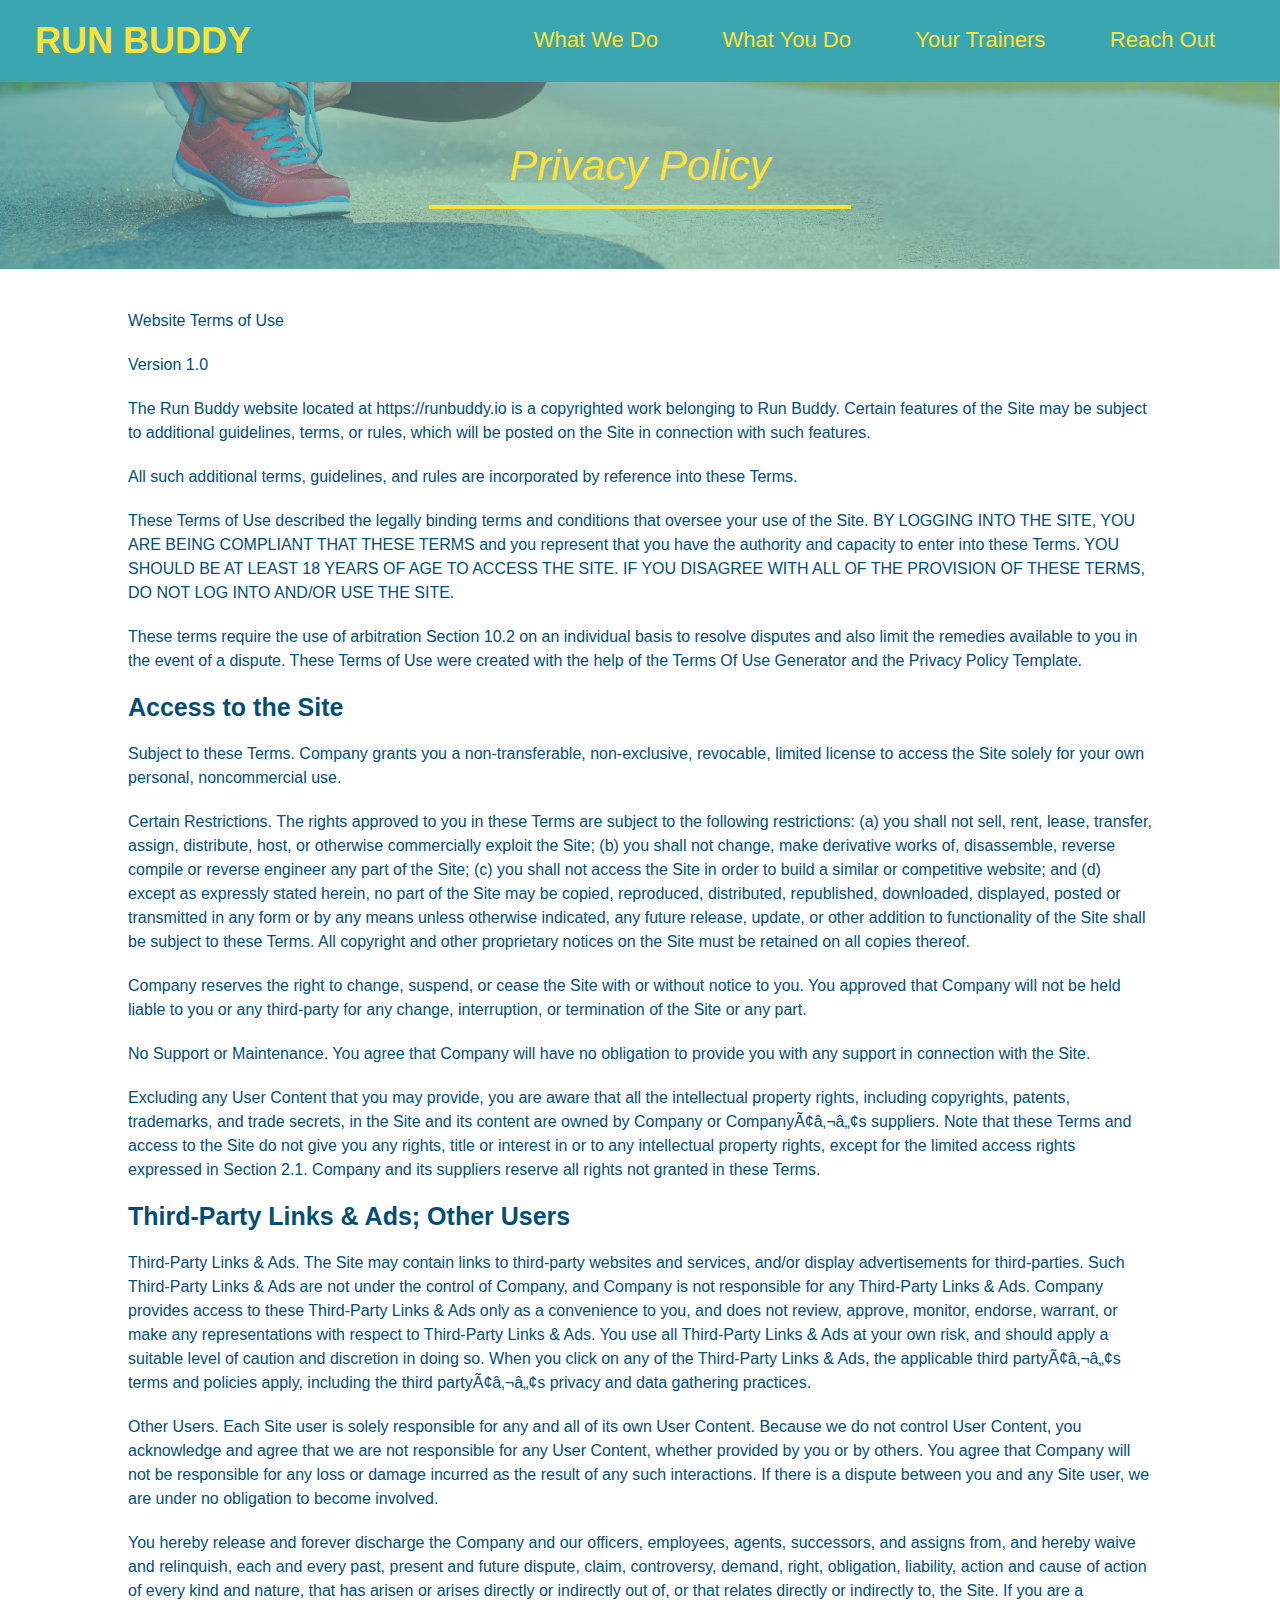
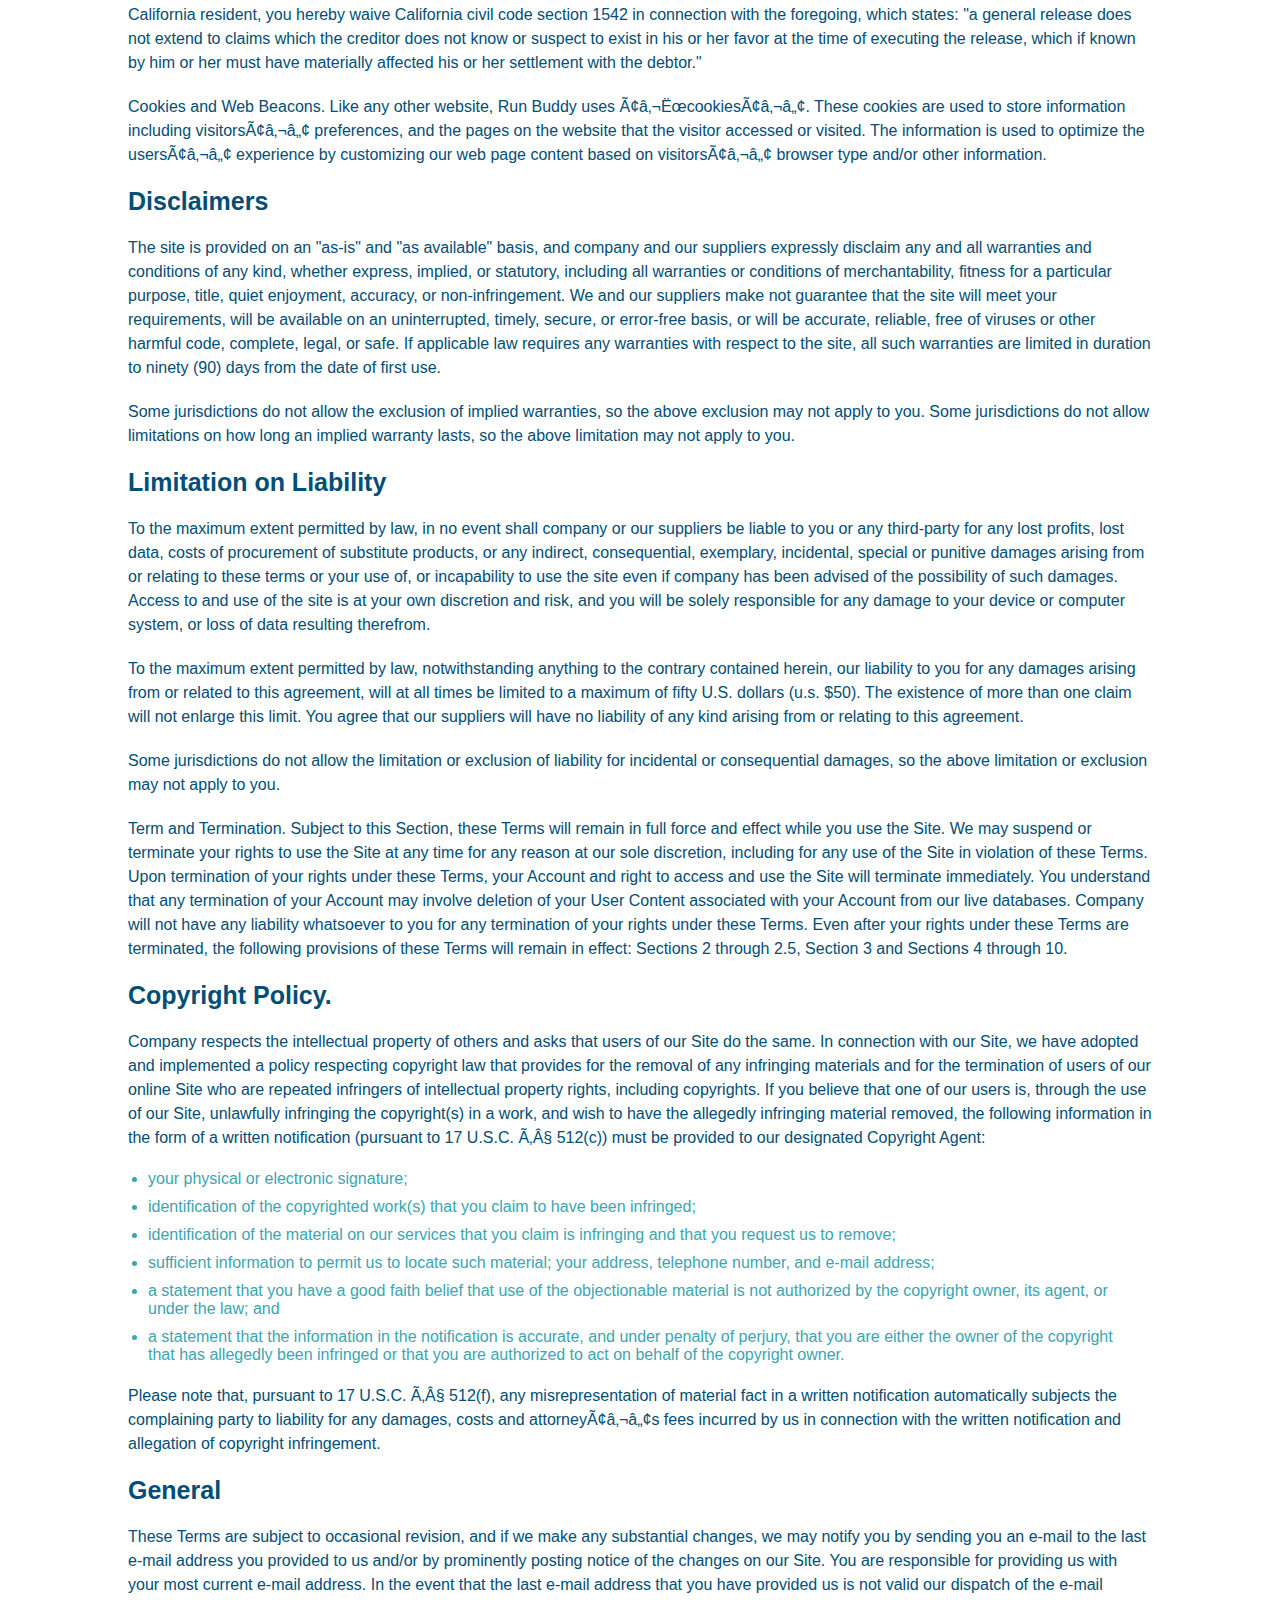
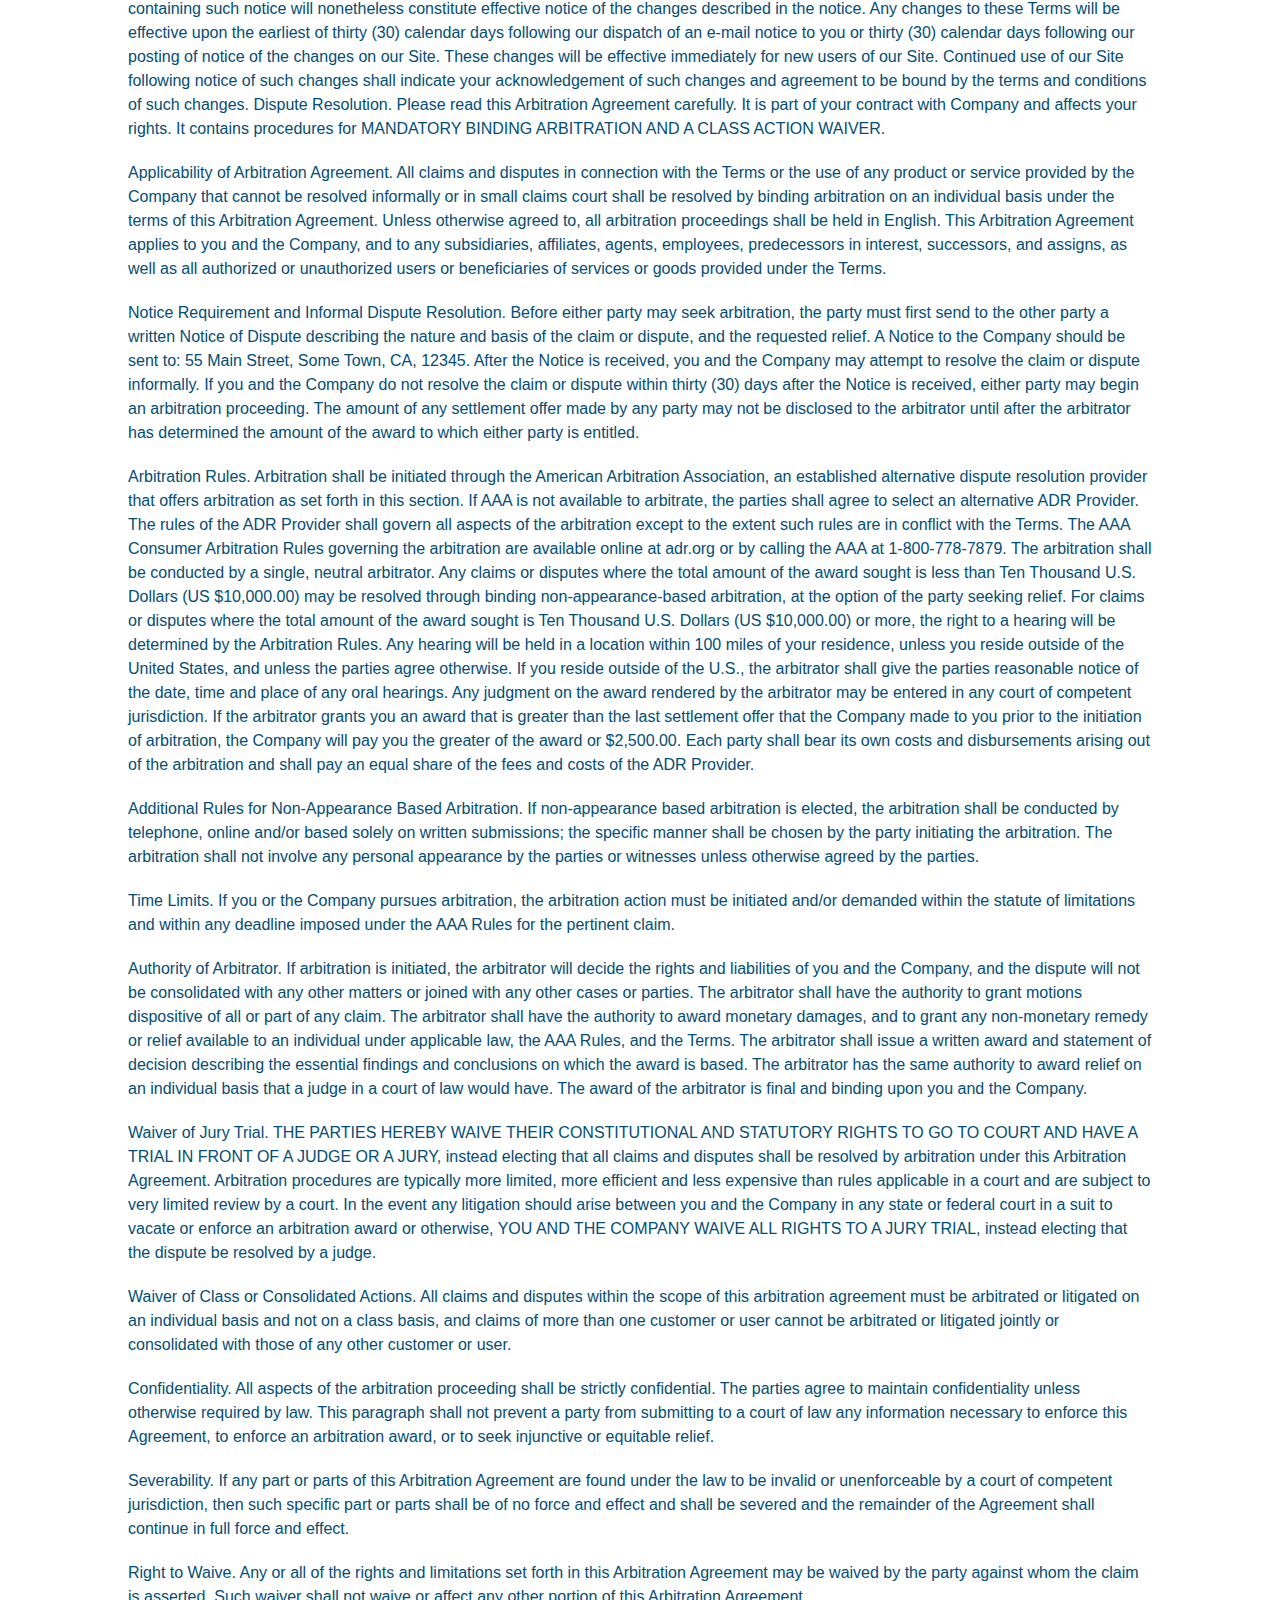
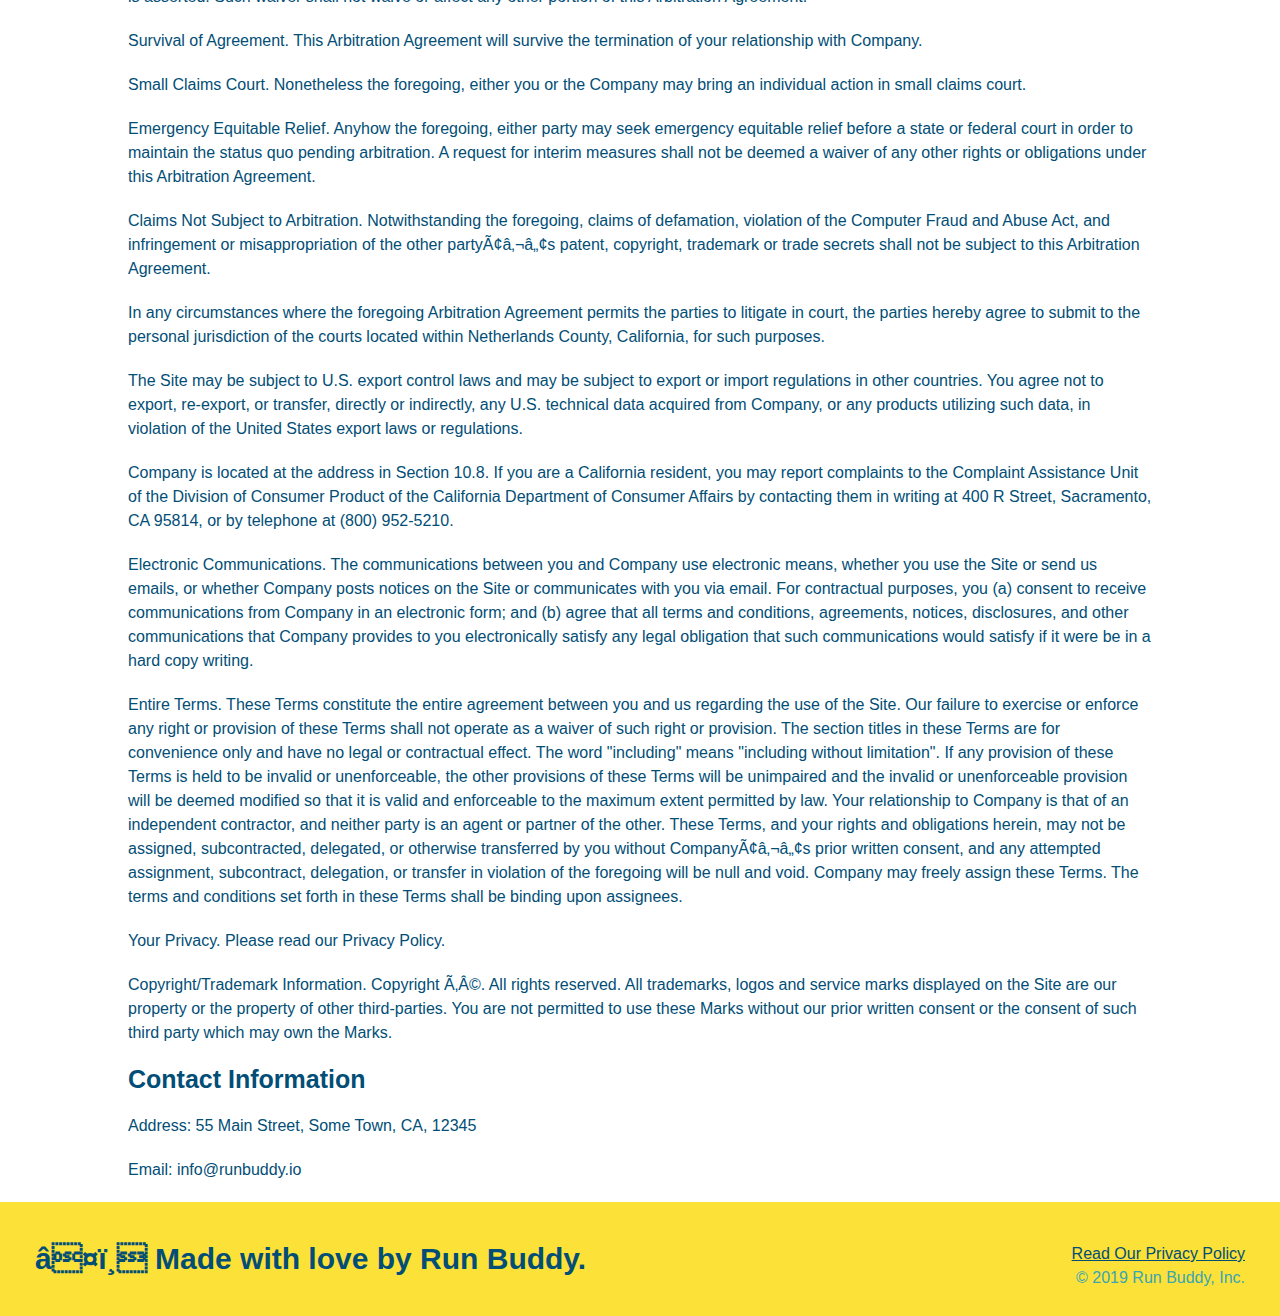
==== privacy-policy.html @ 669a6725 "privacy policy" ====
<!DOCTYPE html>
<html lang="en-us>
<head>
    <meta charset="UTF-8" />
    <link rel="stylesheet" href="./assets/css/style.css">

    <link rel="stylesheet" href="./assets/css/secondary-styles.css" />

    <title id="privacy-policy">Privacy Policy -Run Buddy</title>
</head>
<body>
    <header>
        <h1>
            <a href="/">RUN BUDDY</a>
        </h1>
        <nav>
            <!-- Unordered list Element-->
        <ul>
                <!--List item element.-->
            <li>
                <!-- Anchor element-->
                <a href="./index.html#what-we-do">What We Do</a>
            </li>
            <li
                ><a href="./index.html#what-you-do">What You Do</a>
            <li>
                <a href="./index.html#your-trainers">Your Trainers</a>
            </li>
            <li>
                <a href="./index.html#reach-out">Reach Out</a>
            </li>
        </ul>
        </nav>
    </header>
    <section class="hero">
        <h2 class="page-title">Privacy Policy</h2>
    </section>
    <article class="secondary-content">
        
      <p>
        Website Terms of Use
      </p>

      <p>
        Version 1.0
      </p>

      <p>
        The Run Buddy website located at https://runbuddy.io is a copyrighted work belonging to Run Buddy. Certain
        features of the Site may be subject to additional guidelines, terms, or rules, which will be posted on the Site
        in connection with such features.
      </p>

      <p>
        All such additional terms, guidelines, and rules are incorporated by reference into these Terms.
      </p>

      <p>
        These Terms of Use described the legally binding terms and conditions that oversee your use of the Site. BY
        LOGGING INTO THE SITE, YOU ARE BEING COMPLIANT THAT THESE TERMS and you represent that you have the authority
        and capacity to enter into these Terms. YOU SHOULD BE AT LEAST 18 YEARS OF AGE TO ACCESS THE SITE. IF YOU
        DISAGREE WITH ALL OF THE PROVISION OF THESE TERMS, DO NOT LOG INTO AND/OR USE THE SITE.
      </p>

      <p>
        These terms require the use of arbitration Section 10.2 on an individual basis to resolve disputes and also
        limit the remedies available to you in the event of a dispute. These Terms of Use were created with the help of
        the Terms Of Use Generator and the Privacy Policy Template.
      </p>

      <h3>
        Access to the Site
      </h3>

      <p>
        Subject to these Terms. Company grants you a non-transferable, non-exclusive, revocable, limited license to
        access the Site solely for your own personal, noncommercial use.
      </p>

      <p>
        Certain Restrictions. The rights approved to you in these Terms are subject to the following restrictions: (a)
        you shall not sell, rent, lease, transfer, assign, distribute, host, or otherwise commercially exploit the Site;
        (b) you shall not change, make derivative works of, disassemble, reverse compile or reverse engineer any part of
        the Site; (c) you shall not access the Site in order to build a similar or competitive website; and (d) except
        as expressly stated herein, no part of the Site may be copied, reproduced, distributed, republished, downloaded,
        displayed, posted or transmitted in any form or by any means unless otherwise indicated, any future release,
        update, or other addition to functionality of the Site shall be subject to these Terms. All copyright and other
        proprietary notices on the Site must be retained on all copies thereof.
      </p>

      <p>
        Company reserves the right to change, suspend, or cease the Site with or without notice to you. You approved
        that Company will not be held liable to you or any third-party for any change, interruption, or termination of
        the Site or any part.
      </p>

      <p>
        No Support or Maintenance. You agree that Company will have no obligation to provide you with any support in
        connection with the Site.
      </p>

      <p>
        Excluding any User Content that you may provide, you are aware that all the intellectual property rights,
        including copyrights, patents, trademarks, and trade secrets, in the Site and its content are owned by Company
        or Companyâ€™s suppliers. Note that these Terms and access to the Site do not give you any rights, title or
        interest in or to any intellectual property rights, except for the limited access rights expressed in Section
        2.1. Company and its suppliers reserve all rights not granted in these Terms.
      </p>

      <h3>
        Third-Party Links & Ads; Other Users
      </h3>

      <p>
        Third-Party Links & Ads. The Site may contain links to third-party websites and services, and/or display
        advertisements for third-parties. Such Third-Party Links & Ads are not under the control of Company, and Company
        is not responsible for any Third-Party Links & Ads. Company provides access to these Third-Party Links & Ads
        only as a convenience to you, and does not review, approve, monitor, endorse, warrant, or make any
        representations with respect to Third-Party Links & Ads. You use all Third-Party Links & Ads at your own risk,
        and should apply a suitable level of caution and discretion in doing so. When you click on any of the
        Third-Party Links & Ads, the applicable third partyâ€™s terms and policies apply, including the third partyâ€™s
        privacy and data gathering practices.
      </p>

      <p>
        Other Users. Each Site user is solely responsible for any and all of its own User Content. Because we do not
        control User Content, you acknowledge and agree that we are not responsible for any User Content, whether
        provided by you or by others. You agree that Company will not be responsible for any loss or damage incurred as
        the result of any such interactions. If there is a dispute between you and any Site user, we are under no
        obligation to become involved.
      </p>

      <p>
        You hereby release and forever discharge the Company and our officers, employees, agents, successors, and
        assigns from, and hereby waive and relinquish, each and every past, present and future dispute, claim,
        controversy, demand, right, obligation, liability, action and cause of action of every kind and nature, that has
        arisen or arises directly or indirectly out of, or that relates directly or indirectly to, the Site. If you are
        a California resident, you hereby waive California civil code section 1542 in connection with the foregoing,
        which states: "a general release does not extend to claims which the creditor does not know or suspect to exist
        in his or her favor at the time of executing the release, which if known by him or her must have materially
        affected his or her settlement with the debtor."
      </p>

      <p>
        Cookies and Web Beacons. Like any other website, Run Buddy uses â€˜cookiesâ€™. These cookies are used to store
        information including visitorsâ€™ preferences, and the pages on the website that the visitor accessed or visited.
        The information is used to optimize the usersâ€™ experience by customizing our web page content based on visitorsâ€™
        browser type and/or other information.
      </p>

      <h3>
        Disclaimers
      </h3>

      <p>
        The site is provided on an "as-is" and "as available" basis, and company and our suppliers expressly disclaim
        any and all warranties and conditions of any kind, whether express, implied, or statutory, including all
        warranties or conditions of merchantability, fitness for a particular purpose, title, quiet enjoyment, accuracy,
        or non-infringement. We and our suppliers make not guarantee that the site will meet your requirements, will be
        available on an uninterrupted, timely, secure, or error-free basis, or will be accurate, reliable, free of
        viruses or other harmful code, complete, legal, or safe. If applicable law requires any warranties with respect
        to the site, all such warranties are limited in duration to ninety (90) days from the date of first use.
      </p>

      <p>
        Some jurisdictions do not allow the exclusion of implied warranties, so the above exclusion may not apply to
        you. Some jurisdictions do not allow limitations on how long an implied warranty lasts, so the above limitation
        may not apply to you.
      </p>

      <h3>
        Limitation on Liability
      </h3>

      <p>
        To the maximum extent permitted by law, in no event shall company or our suppliers be liable to you or any
        third-party for any lost profits, lost data, costs of procurement of substitute products, or any indirect,
        consequential, exemplary, incidental, special or punitive damages arising from or relating to these terms or
        your use of, or incapability to use the site even if company has been advised of the possibility of such
        damages. Access to and use of the site is at your own discretion and risk, and you will be solely responsible
        for any damage to your device or computer system, or loss of data resulting therefrom.
      </p>

      <p>
        To the maximum extent permitted by law, notwithstanding anything to the contrary contained herein, our liability
        to you for any damages arising from or related to this agreement, will at all times be limited to a maximum of
        fifty U.S. dollars (u.s. $50). The existence of more than one claim will not enlarge this limit. You agree that
        our suppliers will have no liability of any kind arising from or relating to this agreement.
      </p>

      <p>
        Some jurisdictions do not allow the limitation or exclusion of liability for incidental or consequential
        damages, so the above limitation or exclusion may not apply to you.
      </p>

      <p>
        Term and Termination. Subject to this Section, these Terms will remain in full force and effect while you use
        the Site. We may suspend or terminate your rights to use the Site at any time for any reason at our sole
        discretion, including for any use of the Site in violation of these Terms. Upon termination of your rights under
        these Terms, your Account and right to access and use the Site will terminate immediately. You understand that
        any termination of your Account may involve deletion of your User Content associated with your Account from our
        live databases. Company will not have any liability whatsoever to you for any termination of your rights under
        these Terms. Even after your rights under these Terms are terminated, the following provisions of these Terms
        will remain in effect: Sections 2 through 2.5, Section 3 and Sections 4 through 10.
      </p>

      <h3>
        Copyright Policy.
      </h3>

      <p>
        Company respects the intellectual property of others and asks that users of our Site do the same. In connection
        with our Site, we have adopted and implemented a policy respecting copyright law that provides for the removal
        of any infringing materials and for the termination of users of our online Site who are repeated infringers of
        intellectual property rights, including copyrights. If you believe that one of our users is, through the use of
        our Site, unlawfully infringing the copyright(s) in a work, and wish to have the allegedly infringing material
        removed, the following information in the form of a written notification (pursuant to 17 U.S.C. Â§ 512(c)) must
        be provided to our designated Copyright Agent:
      </p>

      <ul>
        <li>
          your physical or electronic signature;
        </li>
        <li>
          identification of the copyrighted work(s) that you claim to have been infringed;
        </li>
        <li>
          identification of the material on our services that you claim is infringing and that you request us to remove;
        </li>
        <li>
          sufficient information to permit us to locate such material; your address, telephone number, and e-mail
          address;
        </li>
        <li>
          a statement that you have a good faith belief that use of the objectionable material is not authorized by the
          copyright owner, its agent, or under the law; and
        </li>
        <li>
          a statement that the information in the notification is accurate, and under penalty of perjury, that you are
          either the owner of the copyright that has allegedly been infringed or that you are authorized to act on
          behalf of the copyright owner.
        </li>
      </ul>

      <p>
        Please note that, pursuant to 17 U.S.C. Â§ 512(f), any misrepresentation of material fact in a written
        notification automatically subjects the complaining party to liability for any damages, costs and attorneyâ€™s
        fees incurred by us in connection with the written notification and allegation of copyright infringement.
      </p>

      <h3>
        General
      </h3>

      <p>
        These Terms are subject to occasional revision, and if we make any substantial changes, we may notify you by
        sending you an e-mail to the last e-mail address you provided to us and/or by prominently posting notice of the
        changes on our Site. You are responsible for providing us with your most current e-mail address. In the event
        that the last e-mail address that you have provided us is not valid our dispatch of the e-mail containing such
        notice will nonetheless constitute effective notice of the changes described in the notice. Any changes to these
        Terms will be effective upon the earliest of thirty (30) calendar days following our dispatch of an e-mail
        notice to you or thirty (30) calendar days following our posting of notice of the changes on our Site. These
        changes will be effective immediately for new users of our Site. Continued use of our Site following notice of
        such changes shall indicate your acknowledgement of such changes and agreement to be bound by the terms and
        conditions of such changes. Dispute Resolution. Please read this Arbitration Agreement carefully. It is part of
        your contract with Company and affects your rights. It contains procedures for MANDATORY BINDING ARBITRATION AND
        A CLASS ACTION WAIVER.
      </p>

      <p>
        Applicability of Arbitration Agreement. All claims and disputes in connection with the Terms or the use of any
        product or service provided by the Company that cannot be resolved informally or in small claims court shall be
        resolved by binding arbitration on an individual basis under the terms of this Arbitration Agreement. Unless
        otherwise agreed to, all arbitration proceedings shall be held in English. This Arbitration Agreement applies to
        you and the Company, and to any subsidiaries, affiliates, agents, employees, predecessors in interest,
        successors, and assigns, as well as all authorized or unauthorized users or beneficiaries of services or goods
        provided under the Terms.
      </p>

      <p>
        Notice Requirement and Informal Dispute Resolution. Before either party may seek arbitration, the party must
        first send to the other party a written Notice of Dispute describing the nature and basis of the claim or
        dispute, and the requested relief. A Notice to the Company should be sent to: 55 Main Street, Some Town, CA,
        12345. After the Notice is received, you and the Company may attempt to resolve the claim or dispute informally.
        If you and the Company do not resolve the claim or dispute within thirty (30) days after the Notice is received,
        either party may begin an arbitration proceeding. The amount of any settlement offer made by any party may not
        be disclosed to the arbitrator until after the arbitrator has determined the amount of the award to which either
        party is entitled.
      </p>

      <p>
        Arbitration Rules. Arbitration shall be initiated through the American Arbitration Association, an established
        alternative dispute resolution provider that offers arbitration as set forth in this section. If AAA is not
        available to arbitrate, the parties shall agree to select an alternative ADR Provider. The rules of the ADR
        Provider shall govern all aspects of the arbitration except to the extent such rules are in conflict with the
        Terms. The AAA Consumer Arbitration Rules governing the arbitration are available online at adr.org or by
        calling the AAA at 1-800-778-7879. The arbitration shall be conducted by a single, neutral arbitrator. Any
        claims or disputes where the total amount of the award sought is less than Ten Thousand U.S. Dollars (US
        $10,000.00) may be resolved through binding non-appearance-based arbitration, at the option of the party seeking
        relief. For claims or disputes where the total amount of the award sought is Ten Thousand U.S. Dollars (US
        $10,000.00) or more, the right to a hearing will be determined by the Arbitration Rules. Any hearing will be
        held in a location within 100 miles of your residence, unless you reside outside of the United States, and
        unless the parties agree otherwise. If you reside outside of the U.S., the arbitrator shall give the parties
        reasonable notice of the date, time and place of any oral hearings. Any judgment on the award rendered by the
        arbitrator may be entered in any court of competent jurisdiction. If the arbitrator grants you an award that is
        greater than the last settlement offer that the Company made to you prior to the initiation of arbitration, the
        Company will pay you the greater of the award or $2,500.00. Each party shall bear its own costs and
        disbursements arising out of the arbitration and shall pay an equal share of the fees and costs of the ADR
        Provider.
      </p>

      <p>
        Additional Rules for Non-Appearance Based Arbitration. If non-appearance based arbitration is elected, the
        arbitration shall be conducted by telephone, online and/or based solely on written submissions; the specific
        manner shall be chosen by the party initiating the arbitration. The arbitration shall not involve any personal
        appearance by the parties or witnesses unless otherwise agreed by the parties.
      </p>

      <p>
        Time Limits. If you or the Company pursues arbitration, the arbitration action must be initiated and/or demanded
        within the statute of limitations and within any deadline imposed under the AAA Rules for the pertinent claim.
      </p>

      <p>
        Authority of Arbitrator. If arbitration is initiated, the arbitrator will decide the rights and liabilities of
        you and the Company, and the dispute will not be consolidated with any other matters or joined with any other
        cases or parties. The arbitrator shall have the authority to grant motions dispositive of all or part of any
        claim. The arbitrator shall have the authority to award monetary damages, and to grant any non-monetary remedy
        or relief available to an individual under applicable law, the AAA Rules, and the Terms. The arbitrator shall
        issue a written award and statement of decision describing the essential findings and conclusions on which the
        award is based. The arbitrator has the same authority to award relief on an individual basis that a judge in a
        court of law would have. The award of the arbitrator is final and binding upon you and the Company.
      </p>

      <p>
        Waiver of Jury Trial. THE PARTIES HEREBY WAIVE THEIR CONSTITUTIONAL AND STATUTORY RIGHTS TO GO TO COURT AND HAVE
        A TRIAL IN FRONT OF A JUDGE OR A JURY, instead electing that all claims and disputes shall be resolved by
        arbitration under this Arbitration Agreement. Arbitration procedures are typically more limited, more efficient
        and less expensive than rules applicable in a court and are subject to very limited review by a court. In the
        event any litigation should arise between you and the Company in any state or federal court in a suit to vacate
        or enforce an arbitration award or otherwise, YOU AND THE COMPANY WAIVE ALL RIGHTS TO A JURY TRIAL, instead
        electing that the dispute be resolved by a judge.
      </p>

      <p>
        Waiver of Class or Consolidated Actions. All claims and disputes within the scope of this arbitration agreement
        must be arbitrated or litigated on an individual basis and not on a class basis, and claims of more than one
        customer or user cannot be arbitrated or litigated jointly or consolidated with those of any other customer or
        user.
      </p>

      <p>
        Confidentiality. All aspects of the arbitration proceeding shall be strictly confidential. The parties agree to
        maintain confidentiality unless otherwise required by law. This paragraph shall not prevent a party from
        submitting to a court of law any information necessary to enforce this Agreement, to enforce an arbitration
        award, or to seek injunctive or equitable relief.
      </p>

      <p>
        Severability. If any part or parts of this Arbitration Agreement are found under the law to be invalid or
        unenforceable by a court of competent jurisdiction, then such specific part or parts shall be of no force and
        effect and shall be severed and the remainder of the Agreement shall continue in full force and effect.
      </p>

      <p>
        Right to Waive. Any or all of the rights and limitations set forth in this Arbitration Agreement may be waived
        by the party against whom the claim is asserted. Such waiver shall not waive or affect any other portion of this
        Arbitration Agreement.
      </p>

      <p>
        Survival of Agreement. This Arbitration Agreement will survive the termination of your relationship with
        Company.
      </p>

      <p>
        Small Claims Court. Nonetheless the foregoing, either you or the Company may bring an individual action in small
        claims court.
      </p>

      <p>
        Emergency Equitable Relief. Anyhow the foregoing, either party may seek emergency equitable relief before a
        state or federal court in order to maintain the status quo pending arbitration. A request for interim measures
        shall not be deemed a waiver of any other rights or obligations under this Arbitration Agreement.
      </p>

      <p>
        Claims Not Subject to Arbitration. Notwithstanding the foregoing, claims of defamation, violation of the
        Computer Fraud and Abuse Act, and infringement or misappropriation of the other partyâ€™s patent, copyright,
        trademark or trade secrets shall not be subject to this Arbitration Agreement.
      </p>

      <p>
        In any circumstances where the foregoing Arbitration Agreement permits the parties to litigate in court, the
        parties hereby agree to submit to the personal jurisdiction of the courts located within Netherlands County,
        California, for such purposes.
      </p>

      <p>
        The Site may be subject to U.S. export control laws and may be subject to export or import regulations in other
        countries. You agree not to export, re-export, or transfer, directly or indirectly, any U.S. technical data
        acquired from Company, or any products utilizing such data, in violation of the United States export laws or
        regulations.
      </p>

      <p>
        Company is located at the address in Section 10.8. If you are a California resident, you may report complaints
        to the Complaint Assistance Unit of the Division of Consumer Product of the California Department of Consumer
        Affairs by contacting them in writing at 400 R Street, Sacramento, CA 95814, or by telephone at (800) 952-5210.
      </p>

      <p>
        Electronic Communications. The communications between you and Company use electronic means, whether you use the
        Site or send us emails, or whether Company posts notices on the Site or communicates with you via email. For
        contractual purposes, you (a) consent to receive communications from Company in an electronic form; and (b)
        agree that all terms and conditions, agreements, notices, disclosures, and other communications that Company
        provides to you electronically satisfy any legal obligation that such communications would satisfy if it were be
        in a hard copy writing.
      </p>

      <p>
        Entire Terms. These Terms constitute the entire agreement between you and us regarding the use of the Site. Our
        failure to exercise or enforce any right or provision of these Terms shall not operate as a waiver of such right
        or provision. The section titles in these Terms are for convenience only and have no legal or contractual
        effect. The word "including" means "including without limitation". If any provision of these Terms is held to be
        invalid or unenforceable, the other provisions of these Terms will be unimpaired and the invalid or
        unenforceable provision will be deemed modified so that it is valid and enforceable to the maximum extent
        permitted by law. Your relationship to Company is that of an independent contractor, and neither party is an
        agent or partner of the other. These Terms, and your rights and obligations herein, may not be assigned,
        subcontracted, delegated, or otherwise transferred by you without Companyâ€™s prior written consent, and any
        attempted assignment, subcontract, delegation, or transfer in violation of the foregoing will be null and void.
        Company may freely assign these Terms. The terms and conditions set forth in these Terms shall be binding upon
        assignees.
      </p>

      <p>
        Your Privacy. Please read our Privacy Policy.
      </p>

      <p>
        Copyright/Trademark Information. Copyright Â©. All rights reserved. All trademarks, logos and service marks
        displayed on the Site are our property or the property of other third-parties. You are not permitted to use
        these Marks without our prior written consent or the consent of such third party which may own the Marks.
      </p>

      <h3>
        Contact Information
      </h3>

      <p>
        Address: 55 Main Street, Some Town, CA, 12345
      </p>

      <p>
        Email: info@runbuddy.io
      </p>


    </article>

 <!--footer-->
    <footer>
        <h2>❤️ Made with love by Run Buddy.</h2>
        <div>
            <a href="privacy-policy.html">Read Our Privacy Policy</a><br />
            &copy; 2019 Run Buddy, Inc.
        </div>
    </footer>
</body>
</html>
---- assets/css/style.css ----
* {
    margin: 0;
    padding: 0;
    box-sizing: border-box;
}
body {
    /* more on this crazy alphanumerical value in a minute! */
    color: #39a6b2;
    font-family: Arial, Helvetica, sans-serif;
    }
    /* apply styles to <header> */
header {
        padding: 20px 35px;
        background-color: #39a6b2;
    }
header h1 {
    font-weight: bold;
    font-size: 36px;
    color: #fce138;
    margin: 0;
    display: inline;
}
header a {
    text-decoration: none;
    color: #fce138;
}
header nav {
    float: right;
    margin: 7px 0;
}
header nav ul li {
    display: inline;
}
header nav ul li a {
    margin: 0 30px;
    font-weight: lighter;
    font-size: 22px;
}
footer {
    background: #fce138;
    width: 100%;
    padding: 40px 35px;
}
footer h2 {
    display: inline;
    color: #024e76;
    font-size: 30px;
    margin: 0;
}
footer div {
    float: right;
    line-height: 1.5;
    text-align: right;
}
footer a {
    color: #024e76;
}
section {
    padding: 60px;
}
/* Hero Style Start */
.hero {
    background-image: url("../images/hero-bg.jpg");
    height: 600px;
    background-size: cover;
    background-position: center;
    position: relative;
    }
/* Hero Style End */
/*Hero Form Start */
.hero-form {
    background-color: #fce138;
    padding: 20px;
    width: 500px;
    color: #024e76;
    border-style: solid;
    border-width: 3px;
    border-color: #024e76;
    position:absolute;
    bottom: 120px;
    right: 140px;
}
.hero form h3 {
    font-size: 24px;
    margin: 0;
}
.hero-form p {
    margin: 5px 0 15px 0;
}
.form-input {
    border: 1px solid #024e76;
    display: block;
    padding: 7px 15px;
    font-size: 16px;
    color: #024e76;
    width: 100%;
    margin-bottom: 15px;
}
.hero-form label {
    margin: 0 5px;
}
.hero-form button {
    color: #fce138;
    background-color: #024e76;
    border: none;
    padding: 10px 20px;
    font-size: 16px;
}
/* Hero Styles end */
.intro {
    text-align: center;
}

.intro p {
    line-height: 1.7;
    color: #39a6b2;
    width: 80%;
    font-size: 20px;
    margin: 0 auto;
}
.steps {
    text-align: center;
    background: #fce138;
}
.section-title {
    font-size: 55px;
    color: #024e76;
    margin-bottom: 35px;
    padding: 0 100px 20px 100px;
    display: inline-block;
    border-bottom: 3px solid;
}
.primary-border {
    border-color: #fce138;
}
.secondary-border {
    border-color: #39a6b2;
}
.steps div {
    margin-bottom: 80px;
}
.steps img {
    width: 15%;
    margin: 10px 0;
}
.steps h3 {
    color: #024e76;
    font-size: 46px;
    margin-top: 10px;
}
.steps p {
    color: #39a6b2;
    font-size: 23px;
}
.steps span {
    font-size: 38px;
}
/*trainer styles*/
.trainers {
    text-align: center;
}
.trainer {
    width: 900px;
    margin: 0 auto 30px auto;
    background: #024e76;
    color: #fce138;
    overflow: auto;
}
.trainer img {
    width: 35%;
    float: left;
}
.trainer-bio {
    padding: 35px;
    float: left;
    width: 65%;
}
.text-left {
    text-align: left;
}
.text-right {
    text-align: right;
}
.trainer-bio h3 {
    font-size: 32px;
    margin-bottom: 8px;
}
.trainer-bio h4 {
    font-weight: lighter;
    font-size: 26px;
    margin-bottom: 25px;
}
.trainer-bio p {
    font-size: 17px;
    line-height: 1.3;
}
/*reach out section*/
.contact {
    text-align: center;
    background: #024e76;
}
.contact h2 {
   color:#fce138;
}
/* iframe styling */
.contact-info iframe {
    width: 400px;
    height: 400px;
}
.contact-info div {
    width: 410px;
    display: inline-block;
    vertical-align: top;
    text-align: left;
    margin: 30px 0 0 60px;
    color: white;
}
.contact-info h3 {
    color: #fce138;
    font-size: 32px;
}
.contact-info p, .contact-info address {
    margin: 20px 0;
    line-height: 1.5;
    font-size: 20px;
    font-style: normal;
}
.contact-info a {
    color: #fce138;
}
---- assets/css/secondary-styles.css ----
.hero {
    background-position: bottom;
    height: auto;
    text-align: center;
    margin-bottom: 40px;
}
.page-title {
    color: #fce138;
    display: inline-block;
    border-bottom: 4px solid #fce138;
    padding: 0 80px 15px 80px;
    font-weight: normal;
    font-size: 42px;
    font-style: italic;
}
.secondary-content {
    width: 80%;
    margin: 0 auto;
    color: #024e76;
}
.secondary-content h3 {
    font-size: 25px;
    margin: 20px 0;
}
.secondary-content p {
    font-size: 16px;
    line-height: 1.5;
    margin: 20px 0;
}
.secondary-content ul{
    margin: 15px 20px;
}
.secondary-content li {
    color: #39a6b2;
    margin: 10px 0;
}
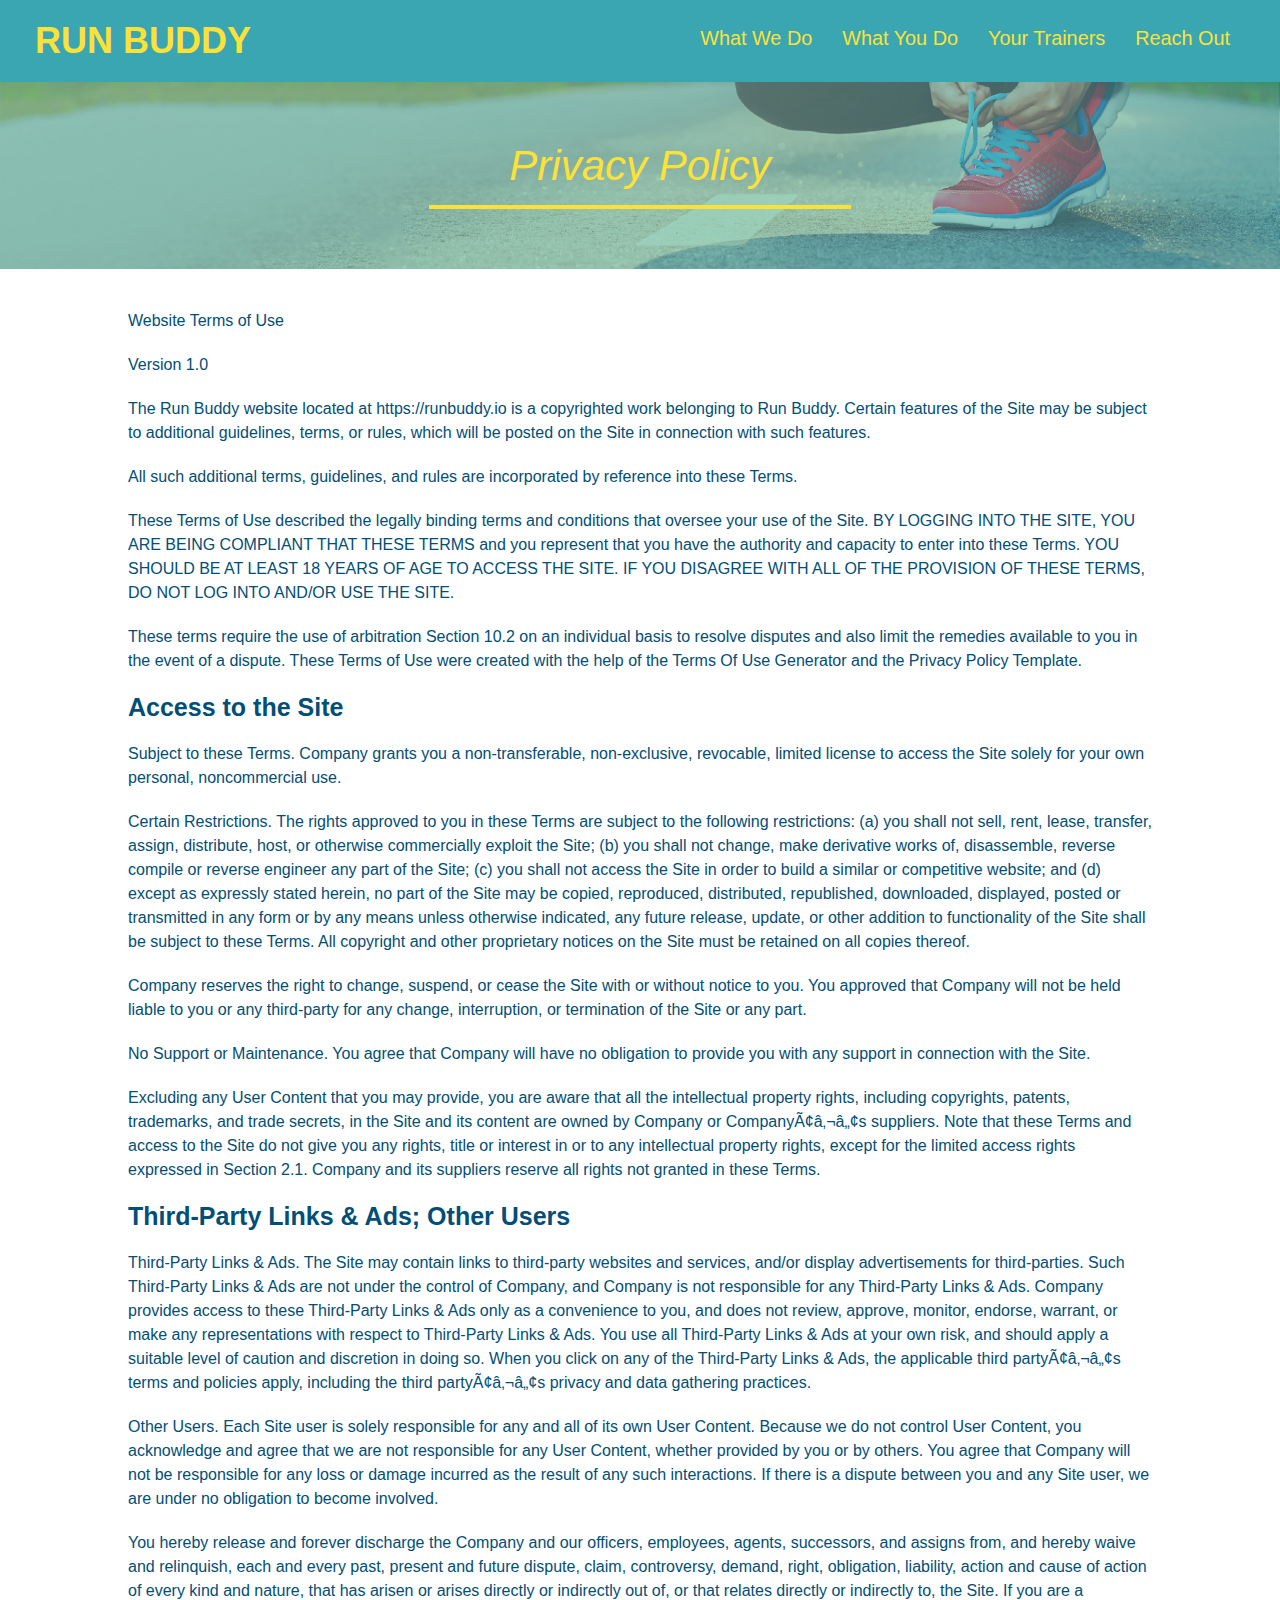
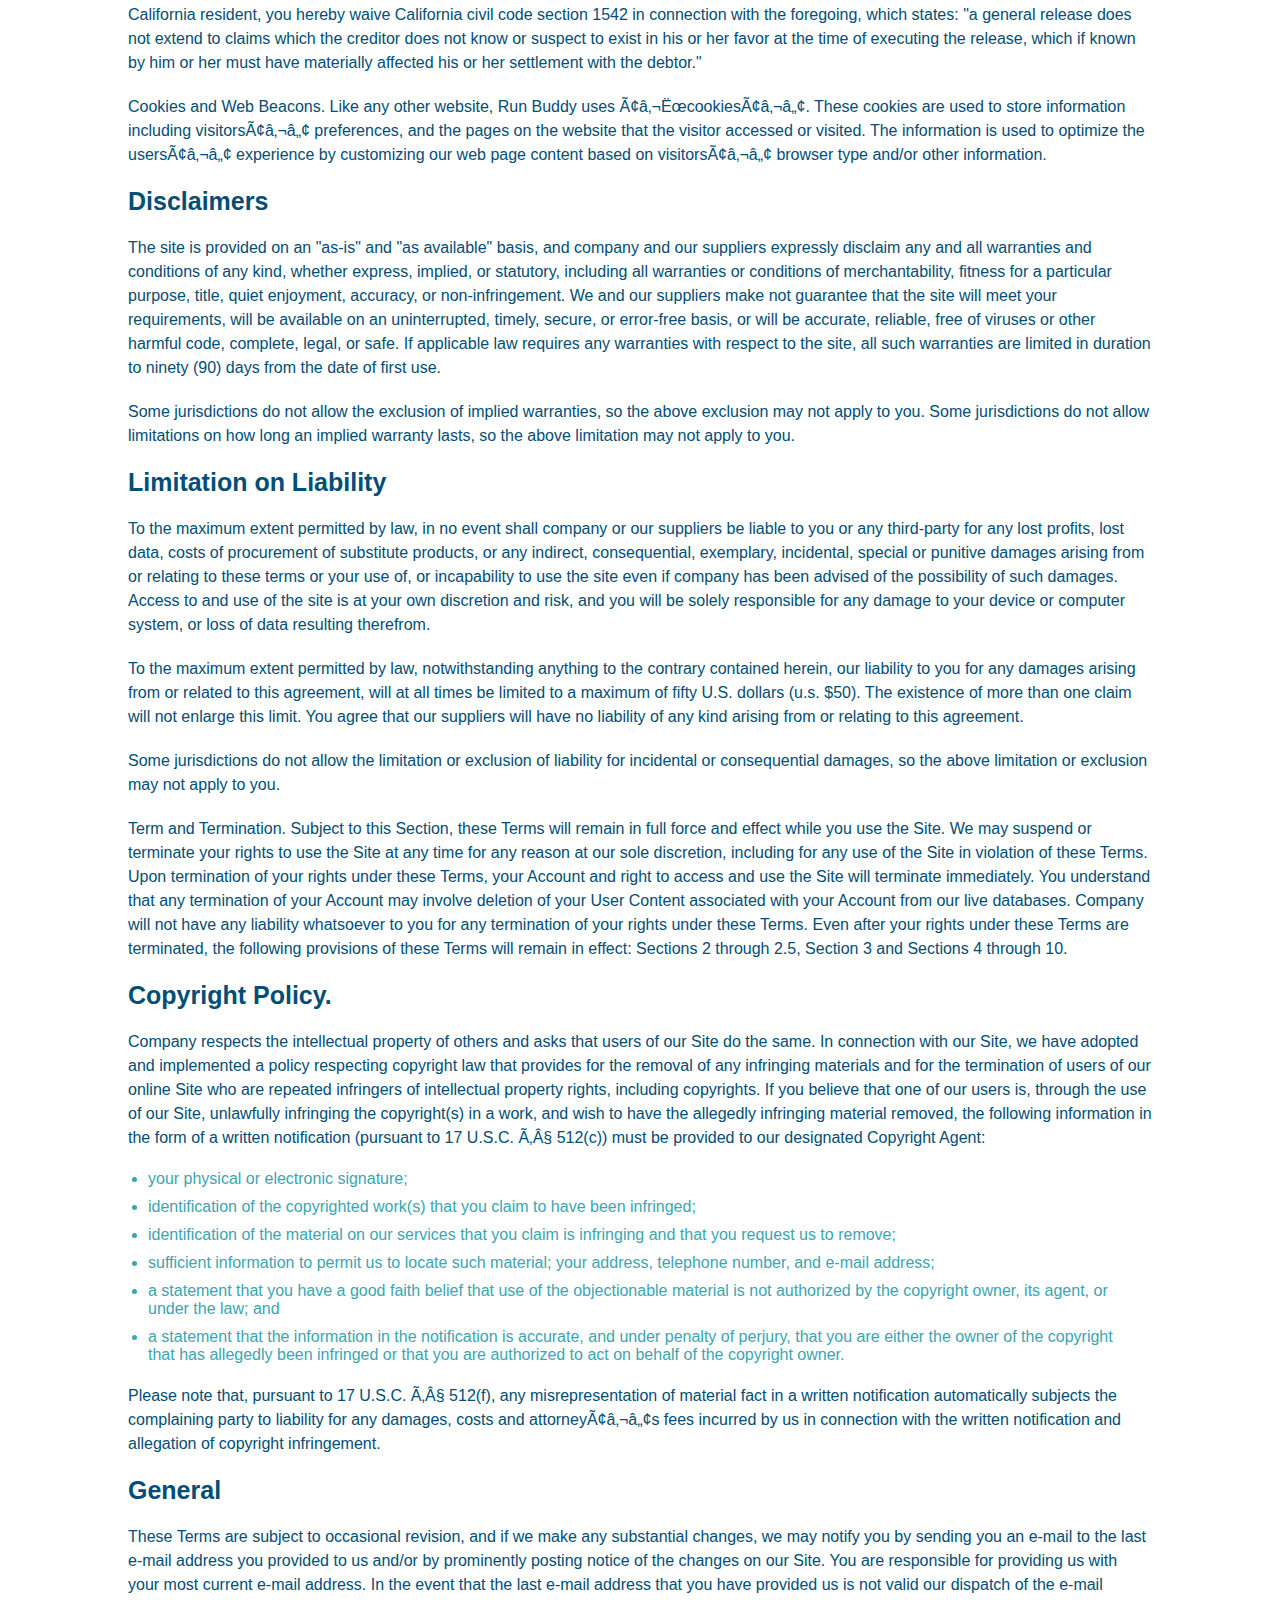
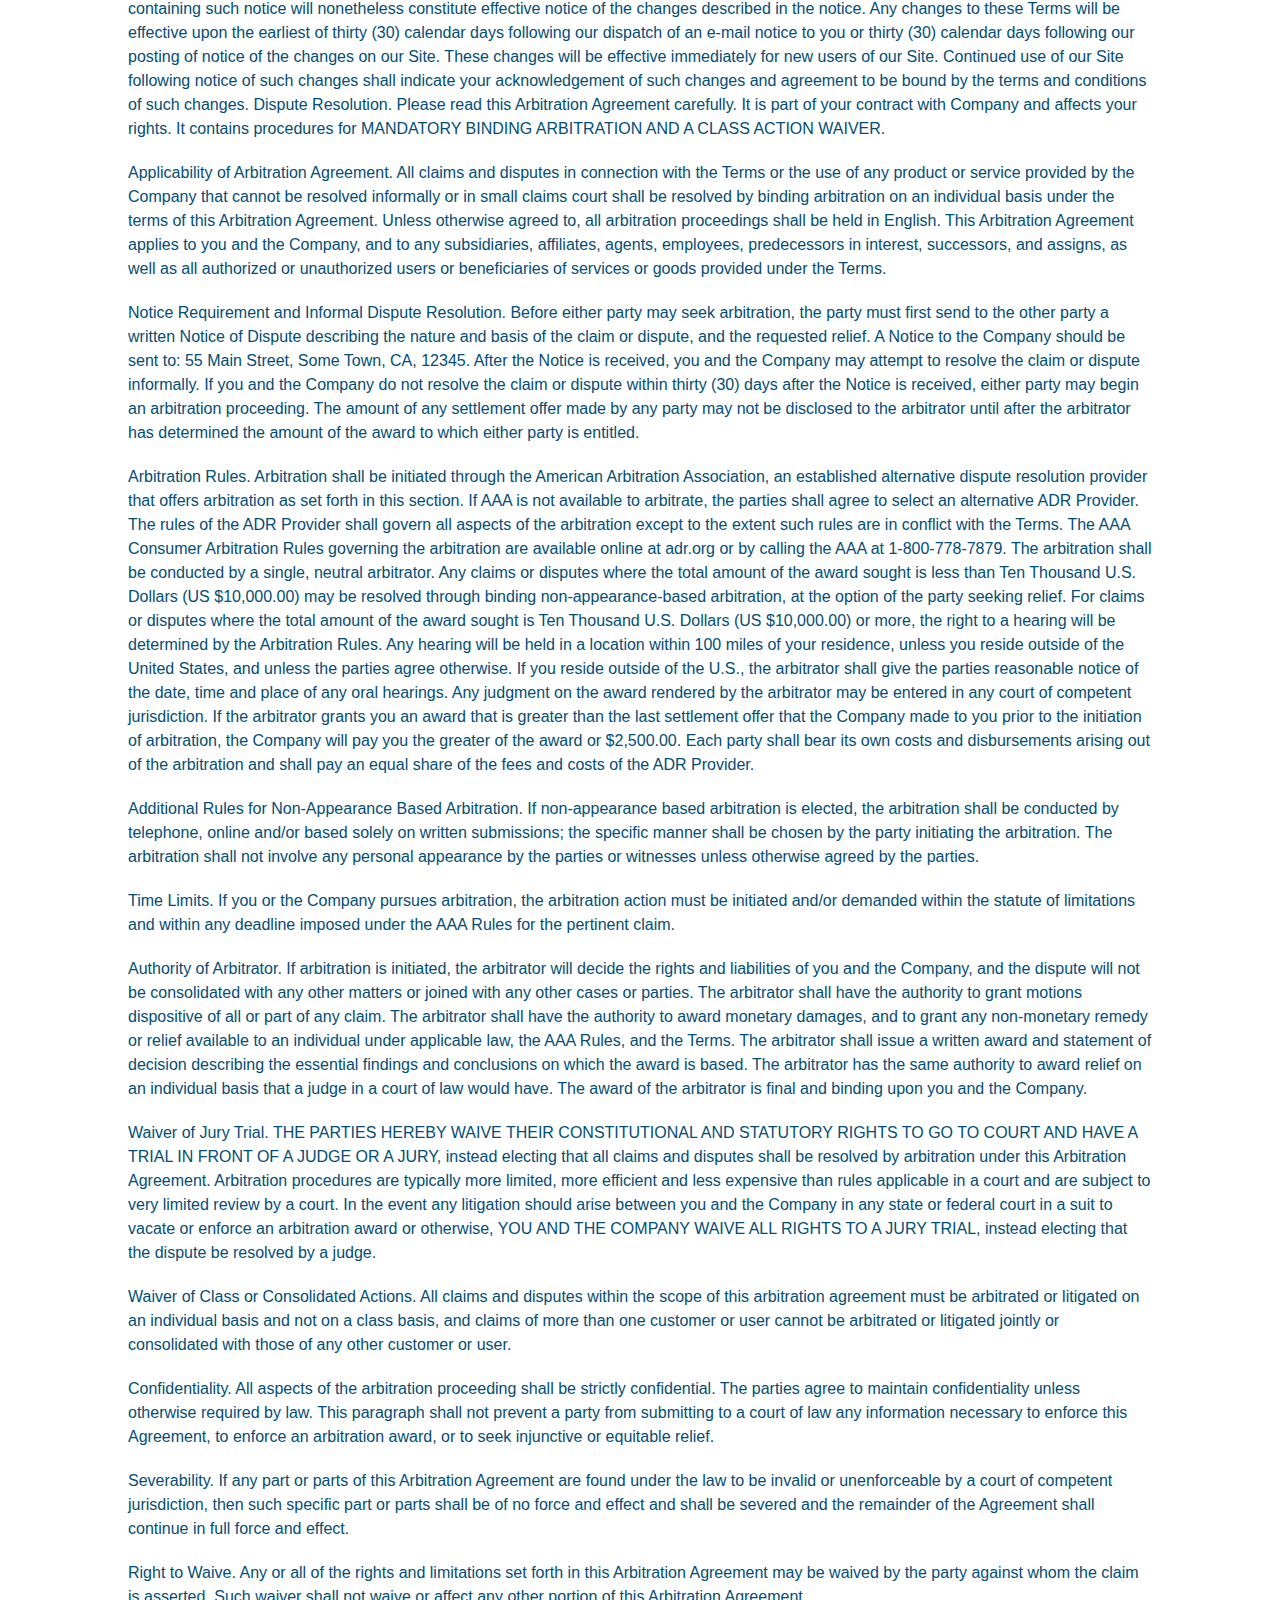
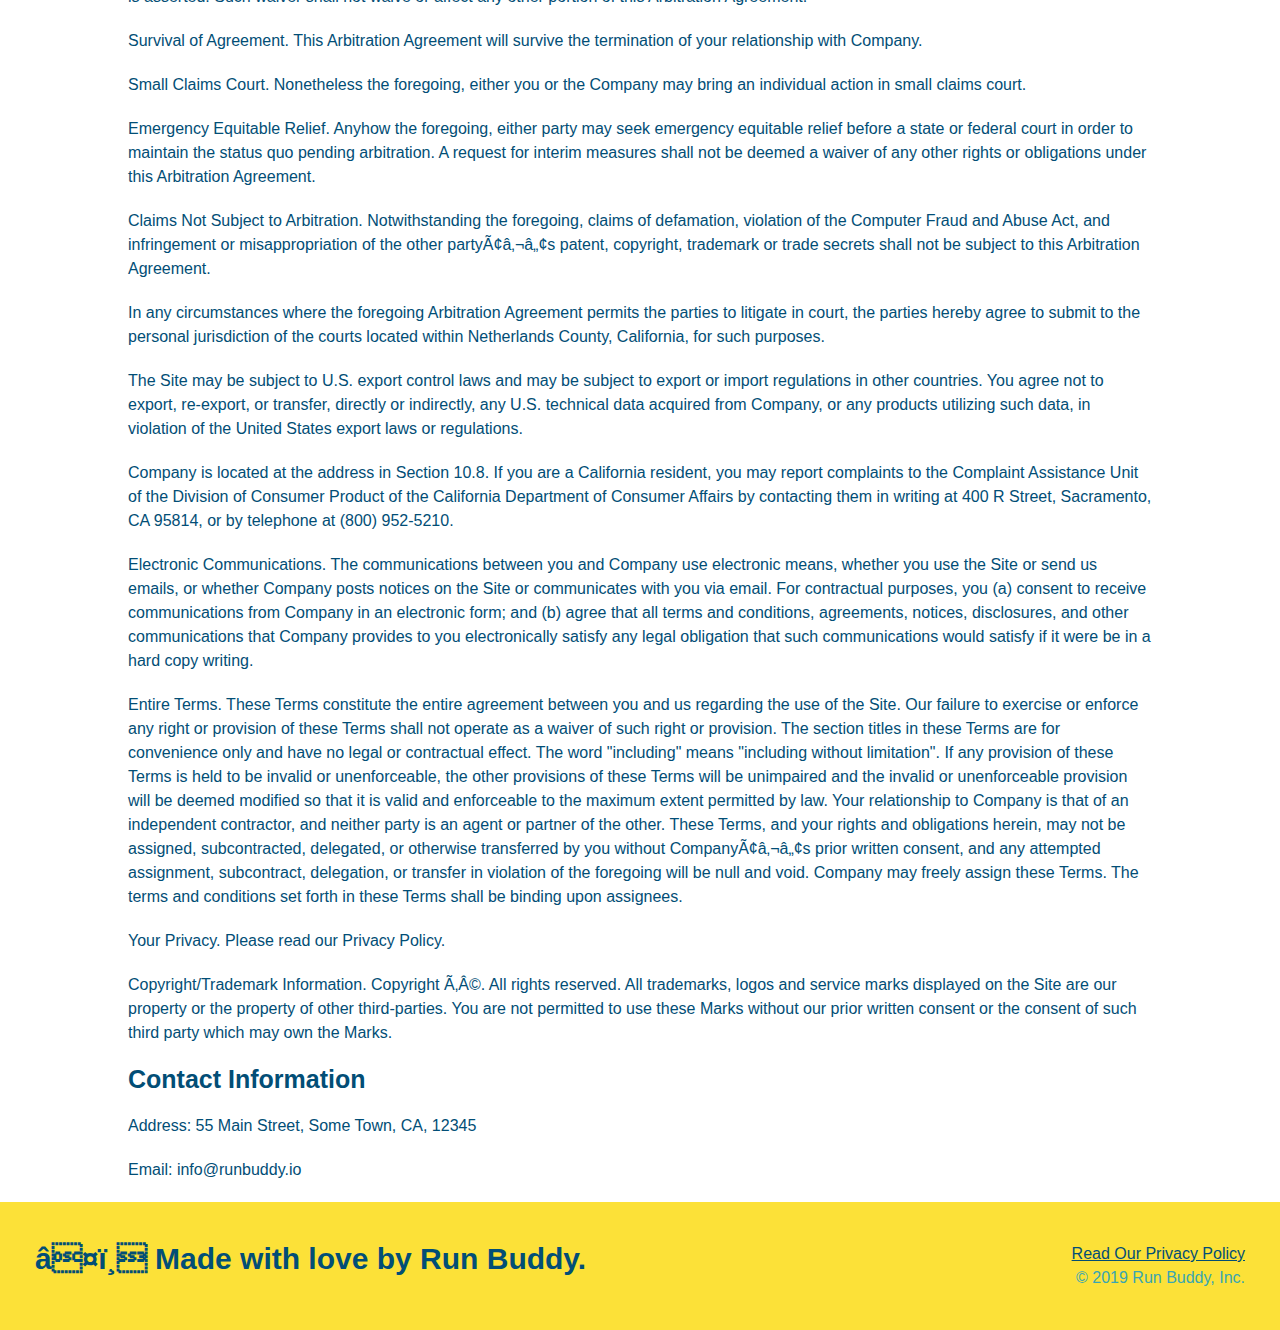
==== commit 22cae424: "initial @media add in" ====
--- a/privacy-policy.html
+++ b/privacy-policy.html
@@ -5,6 +5,7 @@
     <link rel="stylesheet" href="./assets/css/style.css">
 
     <link rel="stylesheet" href="./assets/css/secondary-styles.css" />
+    <meta name="viewport" content="width=device-width, initial-scale=1.0" />
 
     <title id="privacy-policy">Privacy Policy -Run Buddy</title>
 </head>
--- a/assets/css/style.css
+++ b/assets/css/style.css
@@ -1,230 +1,377 @@
 * {
-    margin: 0;
-    padding: 0;
-    box-sizing: border-box;
-}
+  box-sizing: border-box;
+  margin: 0;
+  padding: 0;
+}
+
 body {
-    /* more on this crazy alphanumerical value in a minute! */
-    color: #39a6b2;
-    font-family: Arial, Helvetica, sans-serif;
+  color: #39a6b2;
+  font-family: Helvetica, Arial, sans-serif;
+}
+
+
+/* HEADER / NAV BAR STYLES START */
+
+header {
+  padding: 20px 35px;
+  background-color: #39a6b2;
+  display: flex;
+  justify-content: space-between;
+  flex-wrap: wrap;
+}
+
+header h1 {
+  font-weight: bold;
+  margin: 0;
+  font-size: 36px;
+  color: #fce138;
+}
+
+header a {
+  text-decoration: none;
+  color: #fce138;
+}
+
+header nav {
+  margin: 7px 0;
+}
+
+header nav ul {
+  display: flex;
+  flex-wrap: wrap;
+  justify-content: space-between;
+  align-items: center;
+  list-style: none;
+}
+
+header nav ul li a {
+  margin: 10px 15px;
+  font-weight: lighter;
+  font-size: 1.55vw;
+}
+
+/* HEADER / NAVBAR STYLES END */
+
+
+
+/* FOOTER STYLES START */
+footer {
+  background: #fce138;
+  padding: 40px 35px;
+  display: flex;
+  justify-content: space-between;
+  flex-wrap: wrap;
+  width: 100%;
+}
+
+footer h2 {
+  color: #024e76;
+  font-size: 30px;
+  margin: 0;
+}
+
+footer div {
+  line-height: 1.5;
+  text-align: right;
+}
+
+footer a {
+  color: #024e76;
+}
+/* END FOOTER STYLES */
+
+/* STYLE ALL SECTION TAGS */
+section {
+  padding: 60px;
+}
+
+/* HERO STYLES START */
+.hero {
+  background-image: url('../images/hero-bg.jpg');
+  background-size: cover;
+  background-position: center;
+  display: flex;
+  justify-content: center;
+  flex-wrap: wrap;
+  align-items: flex-start;
+}
+.hero-cta {
+  width: 35%;
+  text-align: right;
+  margin: 3.5%;
+  color: #fff;
+  font-size: 18px;
+  line-height: 1.2;
+}
+
+.hero-cta h2 {
+  font-style: italic;
+  font-size: 55px;
+  color: #fce138;
+}
+
+.hero-form {
+  border: 3px solid #024e76;
+  background-color: #fce138;
+  padding: 20px;
+  color: #024e76;
+  width: 40%;
+  margin: 3.5%;
+}
+
+.hero-form h3 {
+  font-size: 24px;
+  margin: 0;
+}
+.hero-form p {
+  margin: 5px 0 15px 0;
+}
+
+.form-input {
+  border: 1px solid #024e76;
+  display: block;
+  padding: 7px 15px;
+  font-size: 16px;
+  color: #024e76;
+  width: 100%;
+  margin-bottom: 15px; 
+}
+
+.hero-form label {
+  margin: 0 5px;
+}
+
+.hero-form button {
+  color: #fce138;
+  background-color: #024e76;
+  border: none;
+  padding: 10px 20px;
+  font-size: 16px;
+} 
+/* HERO STYLES END */
+
+
+/* SECTION TITLE STYLES START */
+.section-title {
+  font-size: 48px;
+  border-bottom: 3px solid;
+  color: #024e76;
+  padding-bottom: 20px;
+  text-align: center;
+  margin: 0 auto 35px auto;
+  width: 50%;
+}
+
+.primary-border {
+  border-color: #fce138;
+}
+
+.secondary-border {
+  border-color: #39a6b2;
+}
+/* SECTION TITLE STYLES END */
+
+/* WHAT WE DO STYLES */
+
+.intro p {
+  line-height: 1.7;
+  color: #39a6b2;
+  width: 80%;
+  margin: 0 auto;
+  font-size: 20px;
+  text-align: center;
+}
+/* WHAT YOU DO STYLES END */
+
+
+/* WHAT YOU DO STYLES START */
+.steps { 
+  background: #fce138;
+}
+
+.step {
+  margin: 50px auto;
+  padding-bottom: 50px;
+  width: 80%;
+  border-bottom: 1px solid #39a6b2;
+  display: flex;
+  flex-wrap: wrap;
+  align-items: center;
+  justify-content: space-between;
+}
+
+.step h3 {
+  color: #024e76;
+  font-size: 46px;
+  flex: 1 30%;
+}
+
+.step-info {
+  flex: 2 70%;
+  display: flex;
+  flex-wrap: wrap;
+  align-items: center;
+}
+
+.step-img {
+  flex: 1 12%;
+  margin-right: 20px;
+}
+
+.step-img img {
+  max-width: 100%;
+}
+
+.step-text {
+  flex: 12;
+}
+
+.step-text p {
+  color: #39a6b2;
+  font-size: 18px;
+}
+
+.step-text h4 {
+  font-size: 26px;
+  line-height: 1.5;
+  color: #024e76;
+}
+
+/* WHAT YOU DO STYLES END */
+
+/* MEET THE TRAINERS START */
+.trainers {
+  width: 100%;
+  margin: 0 auto;
+  display: flex;
+  flex-wrap: wrap;
+  justify-content: space-around;
+}
+
+.trainer {
+  margin: 20px;
+  flex: 1;
+  background: #024e76;
+  color: #fce138;
+}
+
+.trainer img {
+  width: 100%;
+}
+
+.trainer-bio {
+  padding: 25px;
+  line-height: 1.3;
+}
+
+.trainer-bio h3 {
+  font-size: 28px;
+}
+
+.trainer-bio h4 {
+  font-weight: lighter;
+  font-size: 22px;
+  margin-bottom: 15px;
+}
+
+.trainer-bio p {
+  font-size: 17px;
+}
+/* TRAINER STYLES END */
+
+/* REACH OUT STYLES START */
+.contact {
+  background: #024e76;
+}
+
+.contact h2 {
+  color: #fce138;
+}
+
+.contact-info {
+  display: flex;
+  justify-content: space-between;
+  flex-wrap: wrap;
+}
+
+.contact-info > * {
+  flex: 1;
+  margin: 15px;
+}
+
+.contact-info iframe {
+  height: 400px;
+}
+
+.contact-info div {
+  color: white;
+}
+
+.contact-info h3 {
+  color: #fce138;
+  font-size: 32px;
+}
+
+.contact-info p, .contact-info address {
+  margin: 20px 0;
+  line-height: 1.5;
+  font-size: 16px;
+  font-style: normal;
+}
+
+.contact-form input, .contact-form textarea {
+  border: 1px solid #024e76;
+  display: block;
+  padding: 7px 15px;
+  font-size: 16px;
+  color: #024e76;
+  width: 100%;
+  margin-bottom: 15px;
+  margin-top: 5px;
+}
+
+.contact-form button {
+  width: 100%;
+  border: none;
+  background: #fce138;
+  color: #024e76;
+  text-align: center;
+  padding: 15px 0;
+  font-size: 16px;
+}
+
+.contact-info a {
+  color: #fce138;
+}
+
+
+/* REACH OUT STYLES END */
+
+/* UTILITIES */
+.text-left {
+  text-align: left;
+}
+
+.text-right {
+  text-align: right;
+}
+
+.flex-row {
+  display: flex;
+}
+/* MEDIA QUERY FOR SMALLER DESKTOP SCREENS AND SMALLER */
+@media screen and (max-width: 980px) {
+    
+  }
+  
+  /* MEDIA QUERY FOR TABLETS AND SMALLER */
+  @media screen and (max-width: 768px) {
+    
     }
-    /* apply styles to <header> */
-header {
-        padding: 20px 35px;
-        background-color: #39a6b2;
+  }
+  
+  /* MEDIA QUERY FOR MOBILE PHONES AND SMALLER */
+  @media screen and (max-width: 575px) {
+    
     }
-header h1 {
-    font-weight: bold;
-    font-size: 36px;
-    color: #fce138;
-    margin: 0;
-    display: inline;
-}
-header a {
-    text-decoration: none;
-    color: #fce138;
-}
-header nav {
-    float: right;
-    margin: 7px 0;
-}
-header nav ul li {
-    display: inline;
-}
-header nav ul li a {
-    margin: 0 30px;
-    font-weight: lighter;
-    font-size: 22px;
-}
-footer {
-    background: #fce138;
-    width: 100%;
-    padding: 40px 35px;
-}
-footer h2 {
-    display: inline;
-    color: #024e76;
-    font-size: 30px;
-    margin: 0;
-}
-footer div {
-    float: right;
-    line-height: 1.5;
-    text-align: right;
-}
-footer a {
-    color: #024e76;
-}
-section {
-    padding: 60px;
-}
-/* Hero Style Start */
-.hero {
-    background-image: url("../images/hero-bg.jpg");
-    height: 600px;
-    background-size: cover;
-    background-position: center;
-    position: relative;
-    }
-/* Hero Style End */
-/*Hero Form Start */
-.hero-form {
-    background-color: #fce138;
-    padding: 20px;
-    width: 500px;
-    color: #024e76;
-    border-style: solid;
-    border-width: 3px;
-    border-color: #024e76;
-    position:absolute;
-    bottom: 120px;
-    right: 140px;
-}
-.hero form h3 {
-    font-size: 24px;
-    margin: 0;
-}
-.hero-form p {
-    margin: 5px 0 15px 0;
-}
-.form-input {
-    border: 1px solid #024e76;
-    display: block;
-    padding: 7px 15px;
-    font-size: 16px;
-    color: #024e76;
-    width: 100%;
-    margin-bottom: 15px;
-}
-.hero-form label {
-    margin: 0 5px;
-}
-.hero-form button {
-    color: #fce138;
-    background-color: #024e76;
-    border: none;
-    padding: 10px 20px;
-    font-size: 16px;
-}
-/* Hero Styles end */
-.intro {
-    text-align: center;
-}
-
-.intro p {
-    line-height: 1.7;
-    color: #39a6b2;
-    width: 80%;
-    font-size: 20px;
-    margin: 0 auto;
-}
-.steps {
-    text-align: center;
-    background: #fce138;
-}
-.section-title {
-    font-size: 55px;
-    color: #024e76;
-    margin-bottom: 35px;
-    padding: 0 100px 20px 100px;
-    display: inline-block;
-    border-bottom: 3px solid;
-}
-.primary-border {
-    border-color: #fce138;
-}
-.secondary-border {
-    border-color: #39a6b2;
-}
-.steps div {
-    margin-bottom: 80px;
-}
-.steps img {
-    width: 15%;
-    margin: 10px 0;
-}
-.steps h3 {
-    color: #024e76;
-    font-size: 46px;
-    margin-top: 10px;
-}
-.steps p {
-    color: #39a6b2;
-    font-size: 23px;
-}
-.steps span {
-    font-size: 38px;
-}
-/*trainer styles*/
-.trainers {
-    text-align: center;
-}
-.trainer {
-    width: 900px;
-    margin: 0 auto 30px auto;
-    background: #024e76;
-    color: #fce138;
-    overflow: auto;
-}
-.trainer img {
-    width: 35%;
-    float: left;
-}
-.trainer-bio {
-    padding: 35px;
-    float: left;
-    width: 65%;
-}
-.text-left {
-    text-align: left;
-}
-.text-right {
-    text-align: right;
-}
-.trainer-bio h3 {
-    font-size: 32px;
-    margin-bottom: 8px;
-}
-.trainer-bio h4 {
-    font-weight: lighter;
-    font-size: 26px;
-    margin-bottom: 25px;
-}
-.trainer-bio p {
-    font-size: 17px;
-    line-height: 1.3;
-}
-/*reach out section*/
-.contact {
-    text-align: center;
-    background: #024e76;
-}
-.contact h2 {
-   color:#fce138;
-}
-/* iframe styling */
-.contact-info iframe {
-    width: 400px;
-    height: 400px;
-}
-.contact-info div {
-    width: 410px;
-    display: inline-block;
-    vertical-align: top;
-    text-align: left;
-    margin: 30px 0 0 60px;
-    color: white;
-}
-.contact-info h3 {
-    color: #fce138;
-    font-size: 32px;
-}
-.contact-info p, .contact-info address {
-    margin: 20px 0;
-    line-height: 1.5;
-    font-size: 20px;
-    font-style: normal;
-}
-.contact-info a {
-    color: #fce138;
-}
+  }